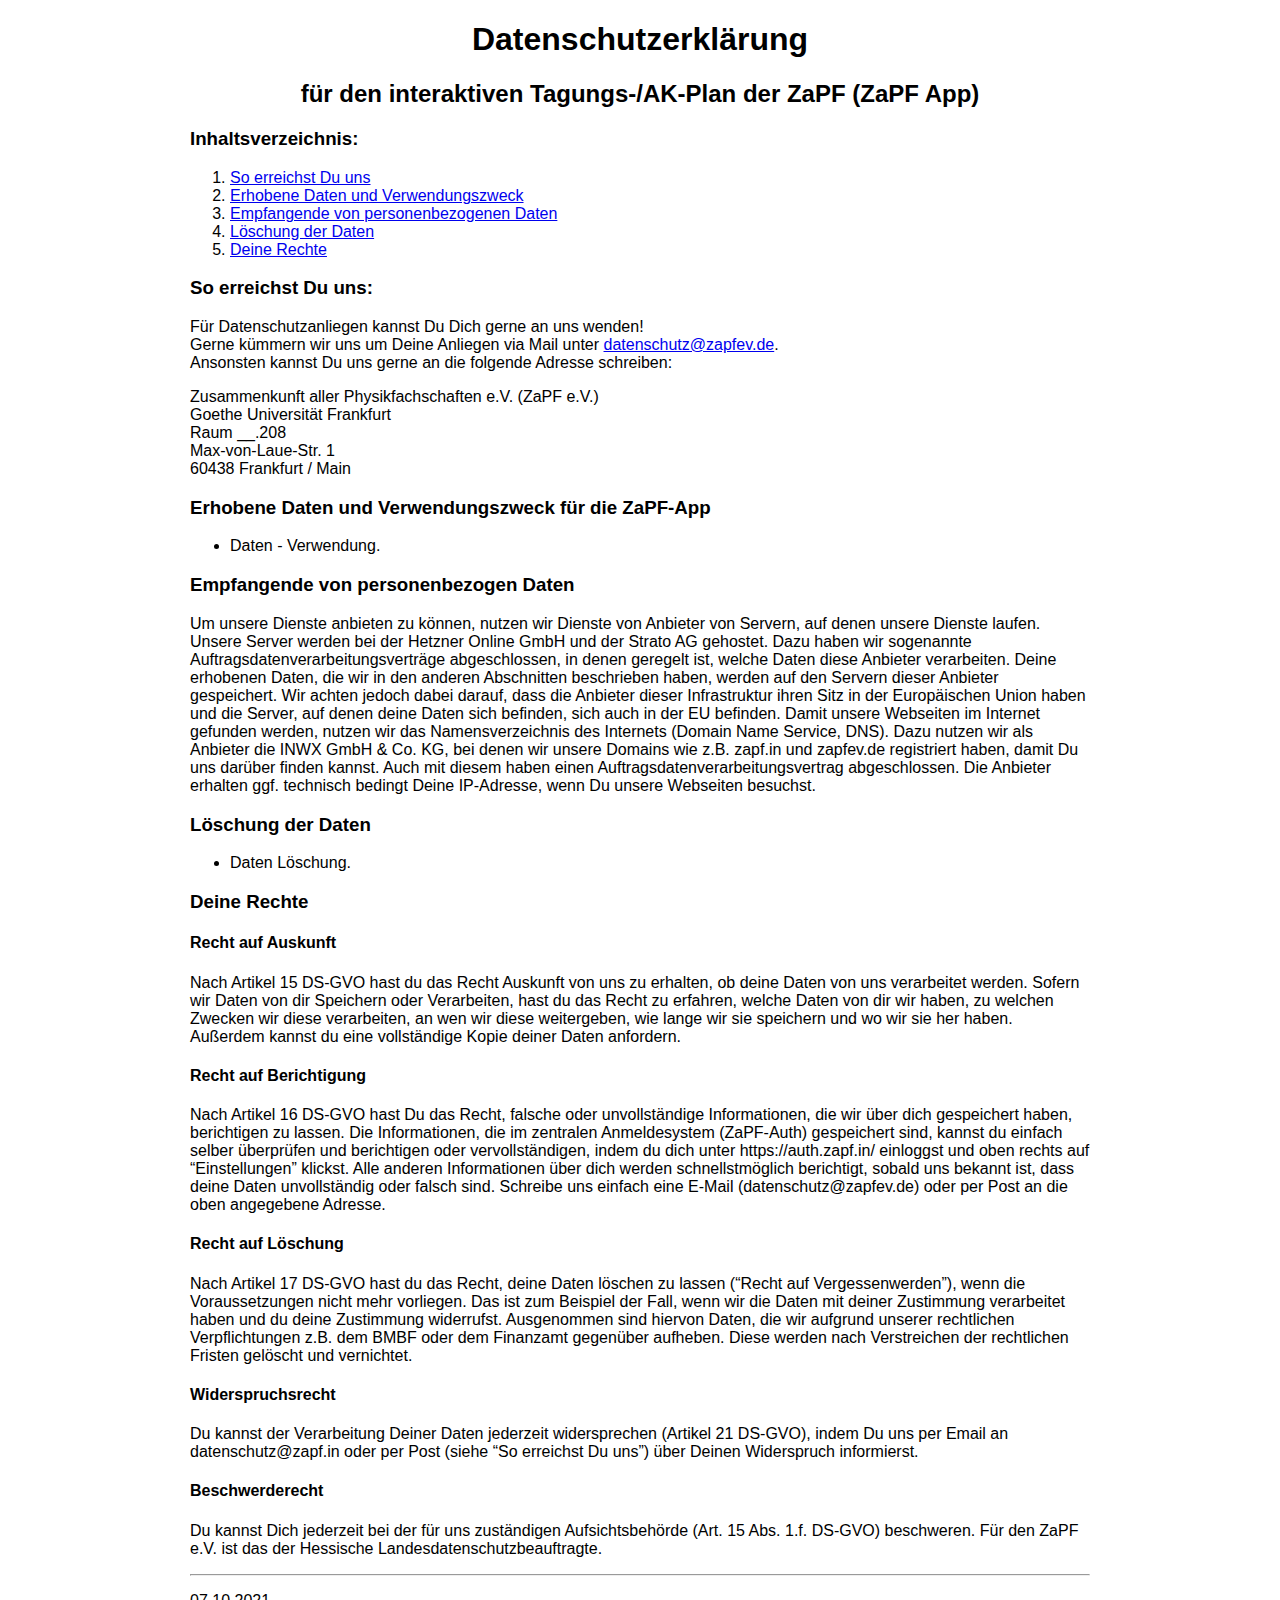
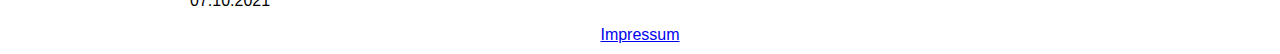
==== datenschutz.html @ e2f35fe8 "Datenschutzerklärung" ====
<!DOCTYPE HTML>

<html>
  <head>
    <meta http-equiv="Content-Type" content="text/html; charset=UTF-8">
    <title>Datenschutzerklärung ZaPF App</title>
    <style>
      header {text-align: center;}
      body {
        width: auto;
        max-width: 900px;
        margin: 0 auto 10px auto;
        font-family: sans-serif;
      }
    </style>
  </head>

  <body>
    <section>
      <header>
        <h1>Datenschutzerklärung</h1>
        <h2>für den interaktiven Tagungs-/AK-Plan der ZaPF (ZaPF App)</h2>
      </header>
      <article>
        <h3>Inhaltsverzeichnis:</h3>
        <ol>
          <li><a href="#kontakt">So erreichst Du uns</a></li>
          <li><a href="#erhebung">Erhobene Daten und Verwendungszweck</a></li>
          <li><a href="#empfangende">Empfangende von personenbezogenen Daten</a></li>
          <li><a href="#loeschen">Löschung der Daten</a></li>
          <li><a href="#rechte">Deine Rechte</a></li>
        </ol>
      </article>
      <article id="kontakt">
        <h3>So erreichst Du uns:</h3>
        <p>
          Für Datenschutzanliegen kannst Du Dich gerne an uns wenden!<br>
          Gerne kümmern wir uns um Deine Anliegen via Mail unter <a href="mailto:datenschutz@zapfev.de">datenschutz@zapfev.de</a>.<br>
          Ansonsten kannst Du uns gerne an die folgende Adresse schreiben:
        </p>
        <p>
          Zusammenkunft aller Physikfachschaften e.V. (ZaPF e.V.)<br>
          Goethe Universität Frankfurt<br>
          Raum __.208<br>
          Max-von-Laue-Str. 1<br>
          60438 Frankfurt / Main
        </p>
      </article>
      <article id="erhebung">
        <h3>Erhobene Daten und Verwendungszweck für die ZaPF-App</h3>
        <ul>
          <li>Daten - Verwendung.</li>
        </ul>
      </article>
      <article id="empfangende">
        <h3>Empfangende von personenbezogen Daten</h3>
        <p>
          Um unsere Dienste anbieten zu können, nutzen wir Dienste von Anbieter von Servern, auf denen unsere Dienste laufen. 
          Unsere Server werden bei der Hetzner Online GmbH und der Strato AG gehostet. 
          Dazu haben wir sogenannte Auftragsdatenverarbeitungsverträge abgeschlossen, in denen geregelt ist, welche Daten diese Anbieter verarbeiten. 
          Deine erhobenen Daten, die wir in den anderen Abschnitten beschrieben haben, werden auf den Servern dieser Anbieter gespeichert. 
          Wir achten jedoch dabei darauf, dass die Anbieter dieser Infrastruktur ihren Sitz in der Europäischen Union haben und die Server, auf denen deine Daten sich befinden, sich auch in der EU befinden.
          Damit unsere Webseiten im Internet gefunden werden, nutzen wir das Namensverzeichnis des Internets (Domain Name Service, DNS). 
          Dazu nutzen wir als Anbieter die INWX GmbH & Co. KG, bei denen wir unsere Domains wie z.B. zapf.in und zapfev.de registriert haben, damit Du uns darüber finden kannst. 
          Auch mit diesem haben einen Auftragsdatenverarbeitungsvertrag abgeschlossen. 
          Die Anbieter erhalten ggf. technisch bedingt Deine IP-Adresse, wenn Du unsere Webseiten besuchst.
        </p>
      </article>
      <article id="loeschen">
        <h3>Löschung der Daten</h3>
        <p>
          <ul>
            <li>Daten Löschung.</li>
          </ul>
        </p>
      </article>
      <article id="rechte">
        <h3>Deine Rechte</h3>
        <p>
          <h4>Recht auf Auskunft</h4>
          Nach Artikel 15 DS-GVO hast du das Recht Auskunft von uns zu erhalten, ob deine Daten von uns verarbeitet werden. 
          Sofern wir Daten von dir Speichern oder Verarbeiten, hast du das Recht zu erfahren, welche Daten von dir wir haben, 
          zu welchen Zwecken wir diese verarbeiten, an wen wir diese weitergeben, wie lange wir sie speichern und wo wir sie her haben. 
          Außerdem kannst du eine vollständige Kopie deiner Daten anfordern.
        </p>
        <p>
          <h4>Recht auf Berichtigung</h4>
          Nach Artikel 16 DS-GVO hast Du das Recht, falsche oder unvollständige Informationen, die wir über dich gespeichert haben, berichtigen zu lassen.
          Die Informationen, die im zentralen Anmeldesystem (ZaPF-Auth) gespeichert sind, kannst du einfach selber überprüfen und berichtigen oder vervollständigen, indem du dich unter https://auth.zapf.in/ einloggst und oben rechts auf “Einstellungen” klickst.
          Alle anderen Informationen über dich werden schnellstmöglich berichtigt, sobald uns bekannt ist, dass deine Daten unvollständig oder falsch sind. 
          Schreibe uns einfach eine E-Mail (datenschutz@zapfev.de) oder per Post an die oben angegebene Adresse.          
        </p>
        <p>
          <h4>Recht auf Löschung</h4>
          Nach Artikel 17 DS-GVO hast du das Recht, deine Daten löschen zu lassen (“Recht auf Vergessenwerden”), wenn die Voraussetzungen nicht mehr vorliegen. 
          Das ist zum Beispiel der Fall, wenn wir die Daten mit deiner Zustimmung verarbeitet haben und du deine Zustimmung widerrufst.
          Ausgenommen sind hiervon Daten, die wir aufgrund unserer rechtlichen Verpflichtungen z.B. dem BMBF oder dem Finanzamt gegenüber aufheben. 
          Diese werden nach Verstreichen der rechtlichen Fristen gelöscht und vernichtet.
        </p>
        <p>
          <h4>Widerspruchsrecht</h4>
          Du kannst der Verarbeitung Deiner Daten jederzeit widersprechen (Artikel 21 DS-GVO), 
          indem Du uns per Email an datenschutz@zapf.in oder per Post (siehe “So erreichst Du uns”) über Deinen Widerspruch informierst.
        </p>
        <p>
          <h4>Beschwerderecht</h4>
          Du kannst Dich jederzeit bei der für uns zuständigen Aufsichtsbehörde (Art. 15 Abs. 1.f. DS-GVO) beschweren. 
          Für den ZaPF e.V. ist das der Hessische Landesdatenschutzbeauftragte.
        </p>
      </article>
    </section>
    <footer>
      <hr>
      <p>07.10.2021</p>
      <div style="text-align: center;"><a href="https://zapfev.de/impressum">Impressum</a></div>
    </footer>
  </body>
</html>
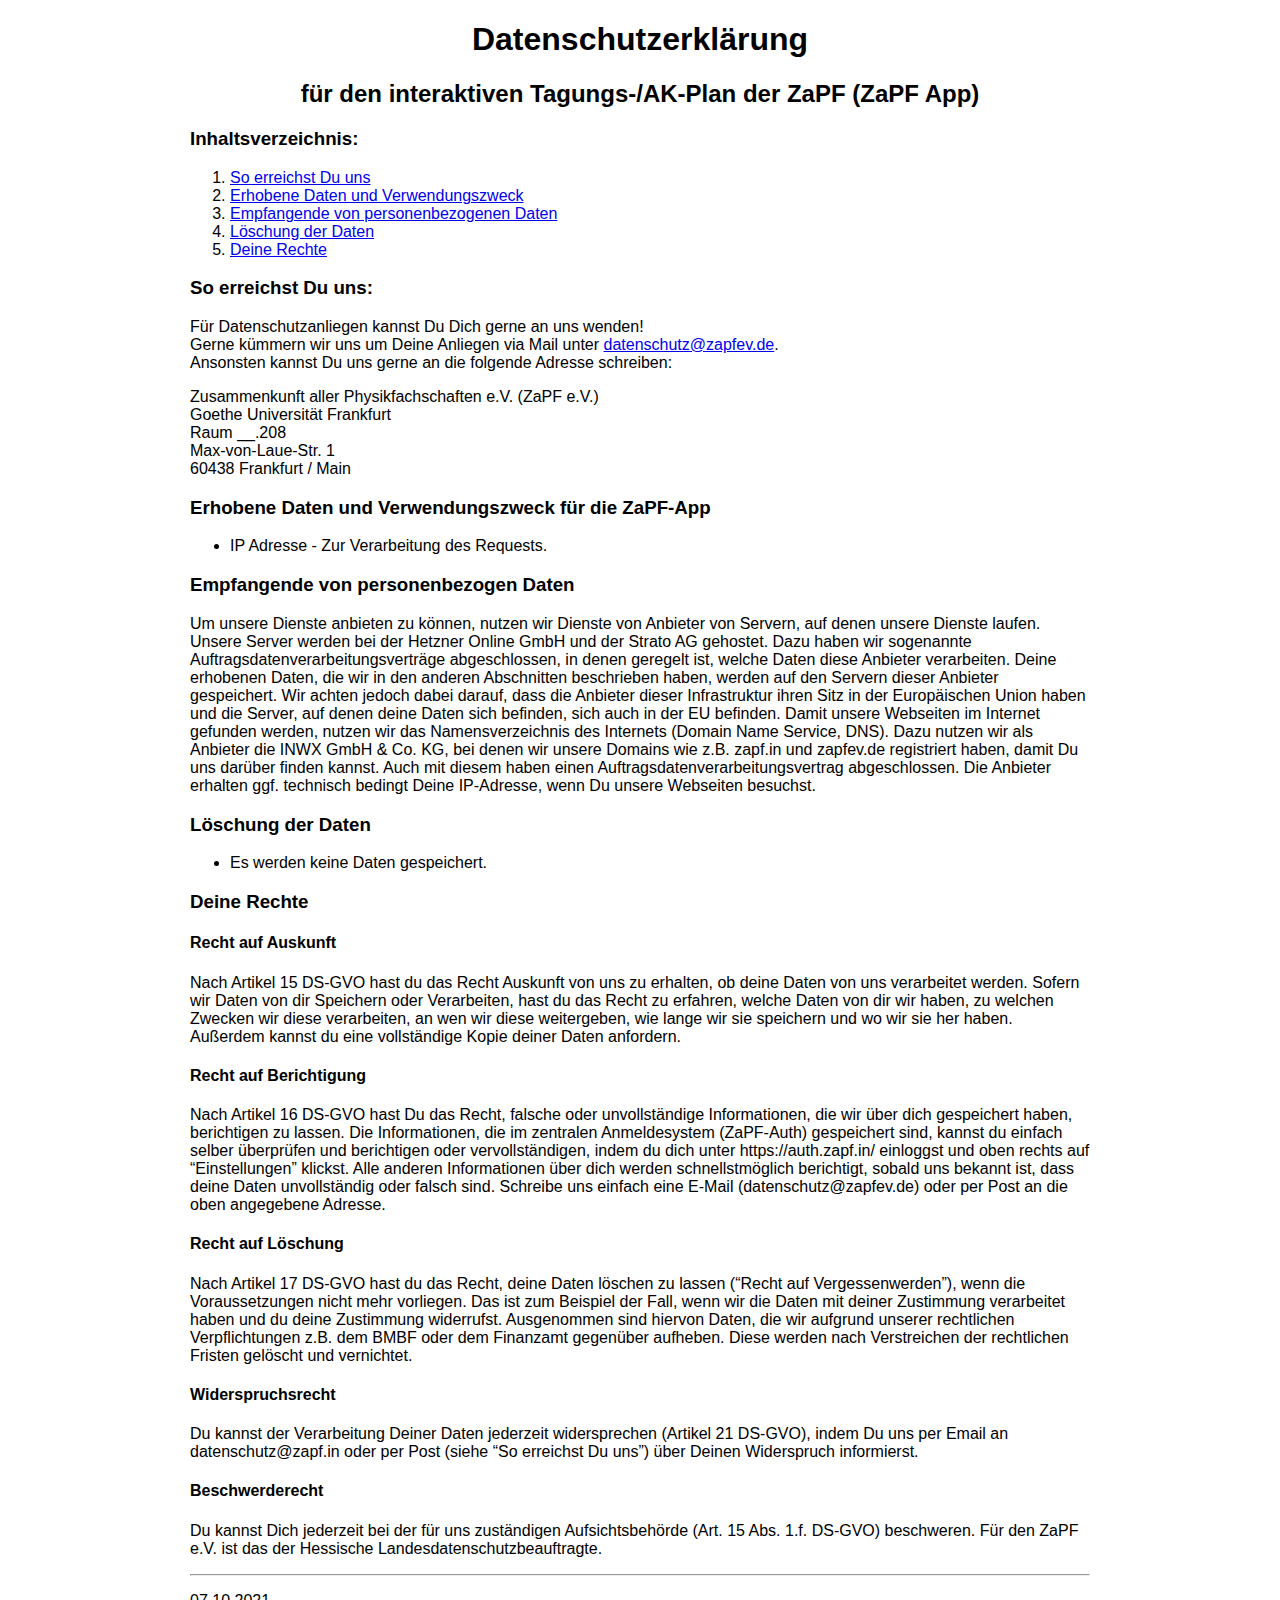
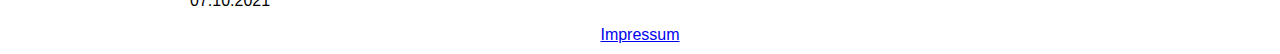
==== commit 48535145: "Datenschutzerklärung" ====
--- a/datenschutz.html
+++ b/datenschutz.html
@@ -49,7 +49,7 @@
       <article id="erhebung">
         <h3>Erhobene Daten und Verwendungszweck für die ZaPF-App</h3>
         <ul>
-          <li>Daten - Verwendung.</li>
+          <li>IP Adresse - Zur Verarbeitung des Requests.</li>
         </ul>
       </article>
       <article id="empfangende">
@@ -70,7 +70,7 @@
         <h3>Löschung der Daten</h3>
         <p>
           <ul>
-            <li>Daten Löschung.</li>
+            <li>Es werden keine Daten gespeichert.</li>
           </ul>
         </p>
       </article>
